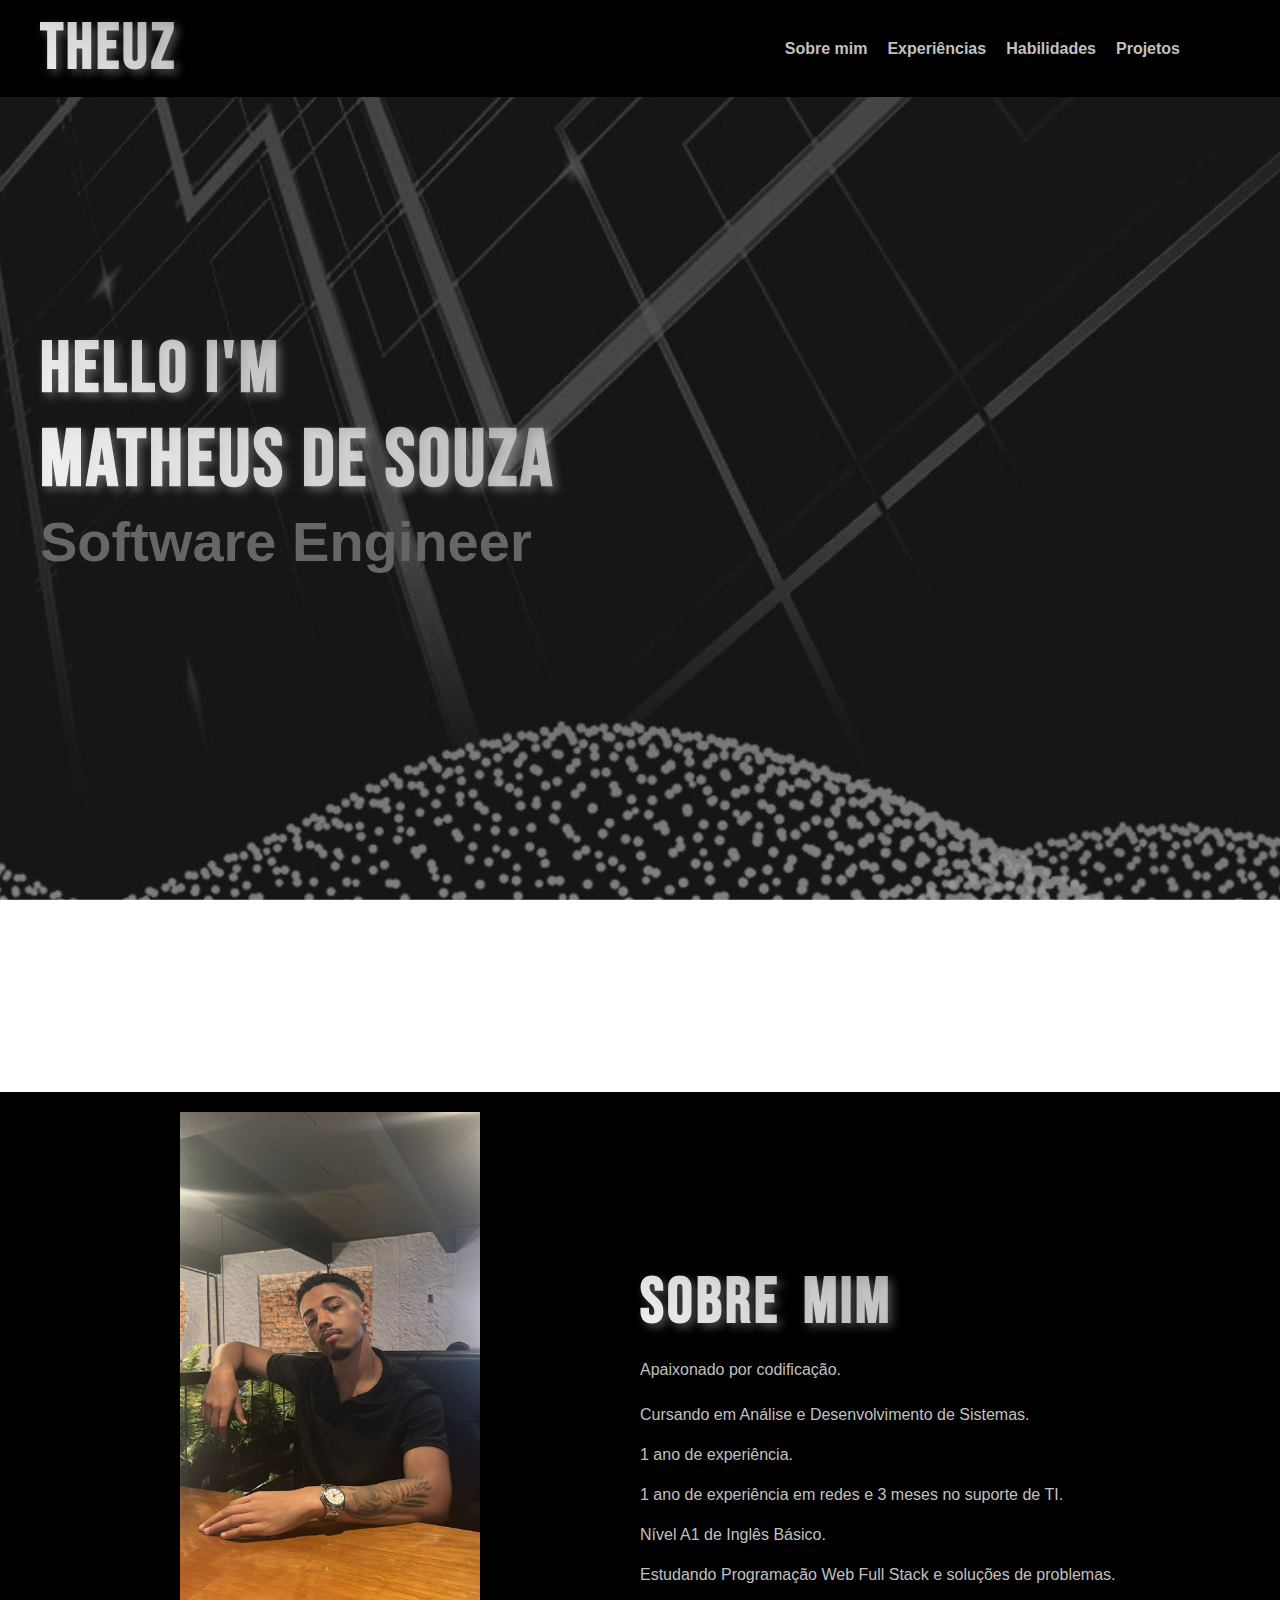
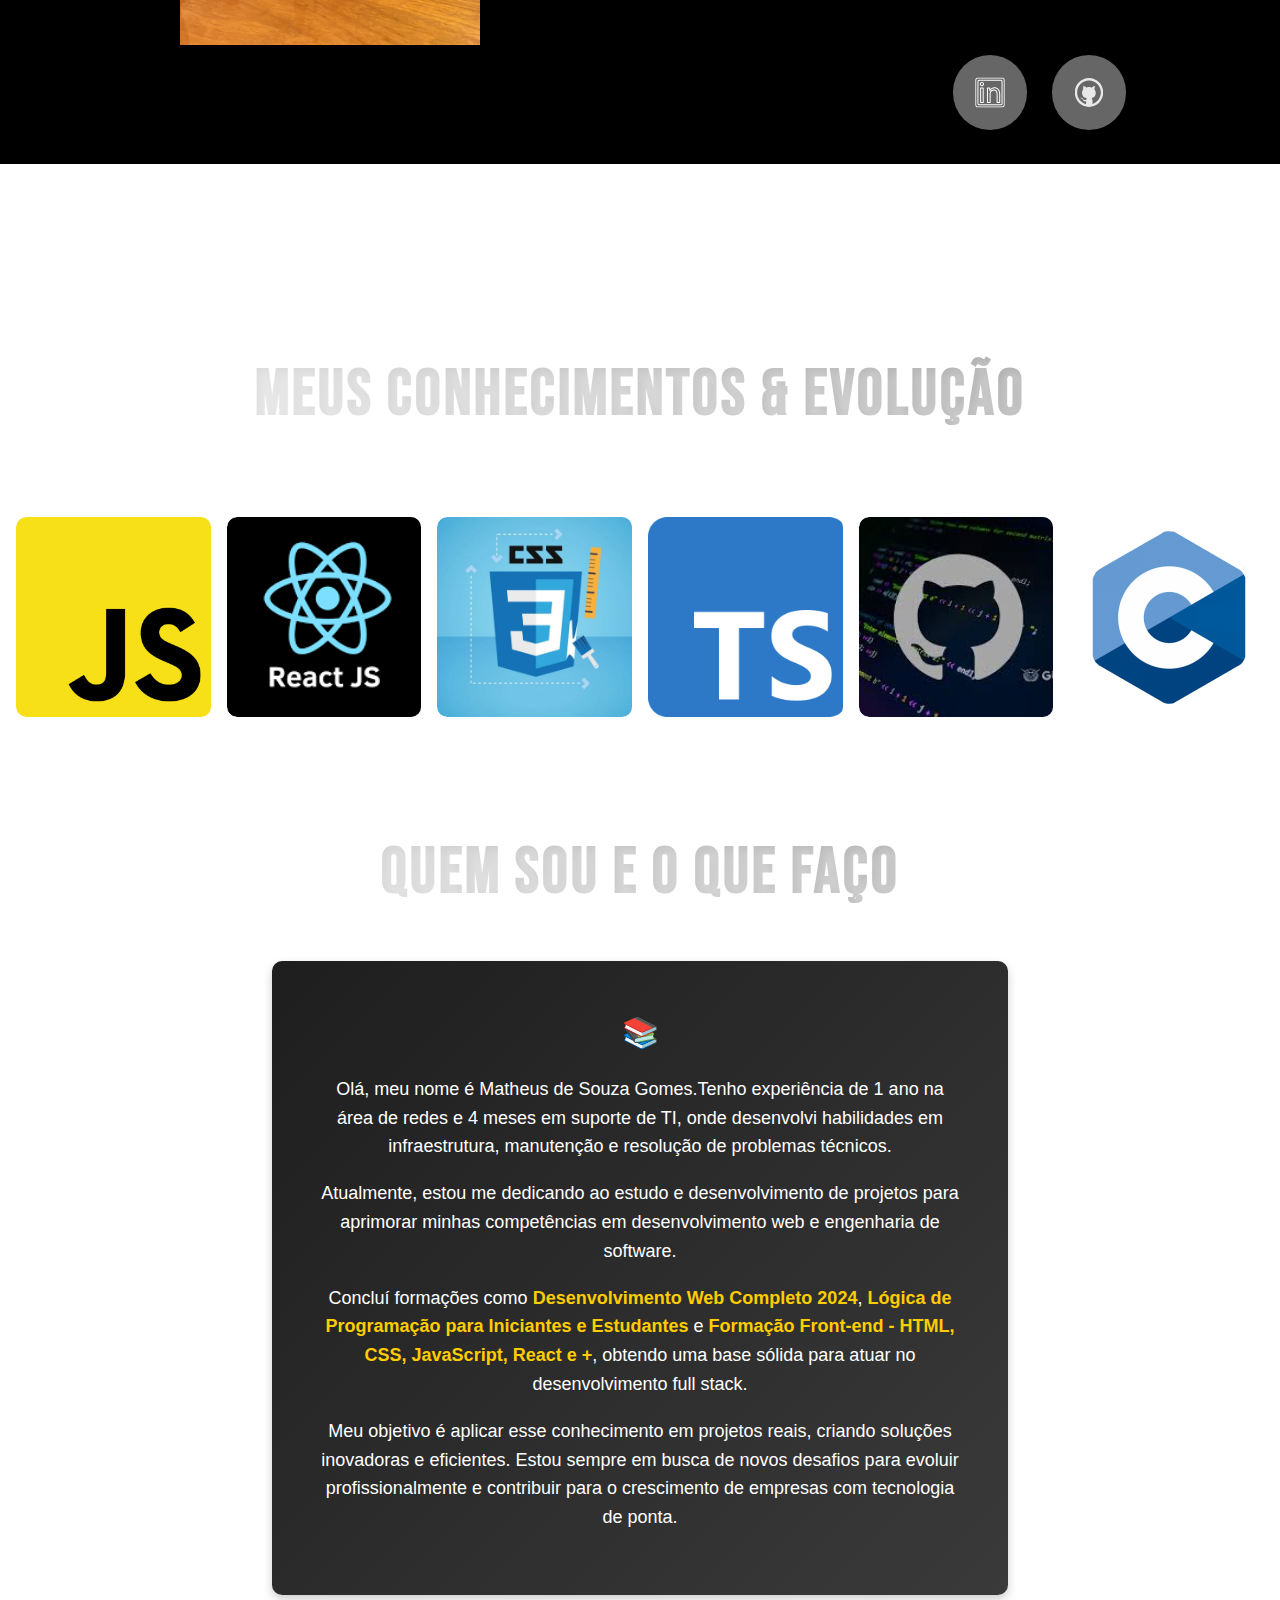
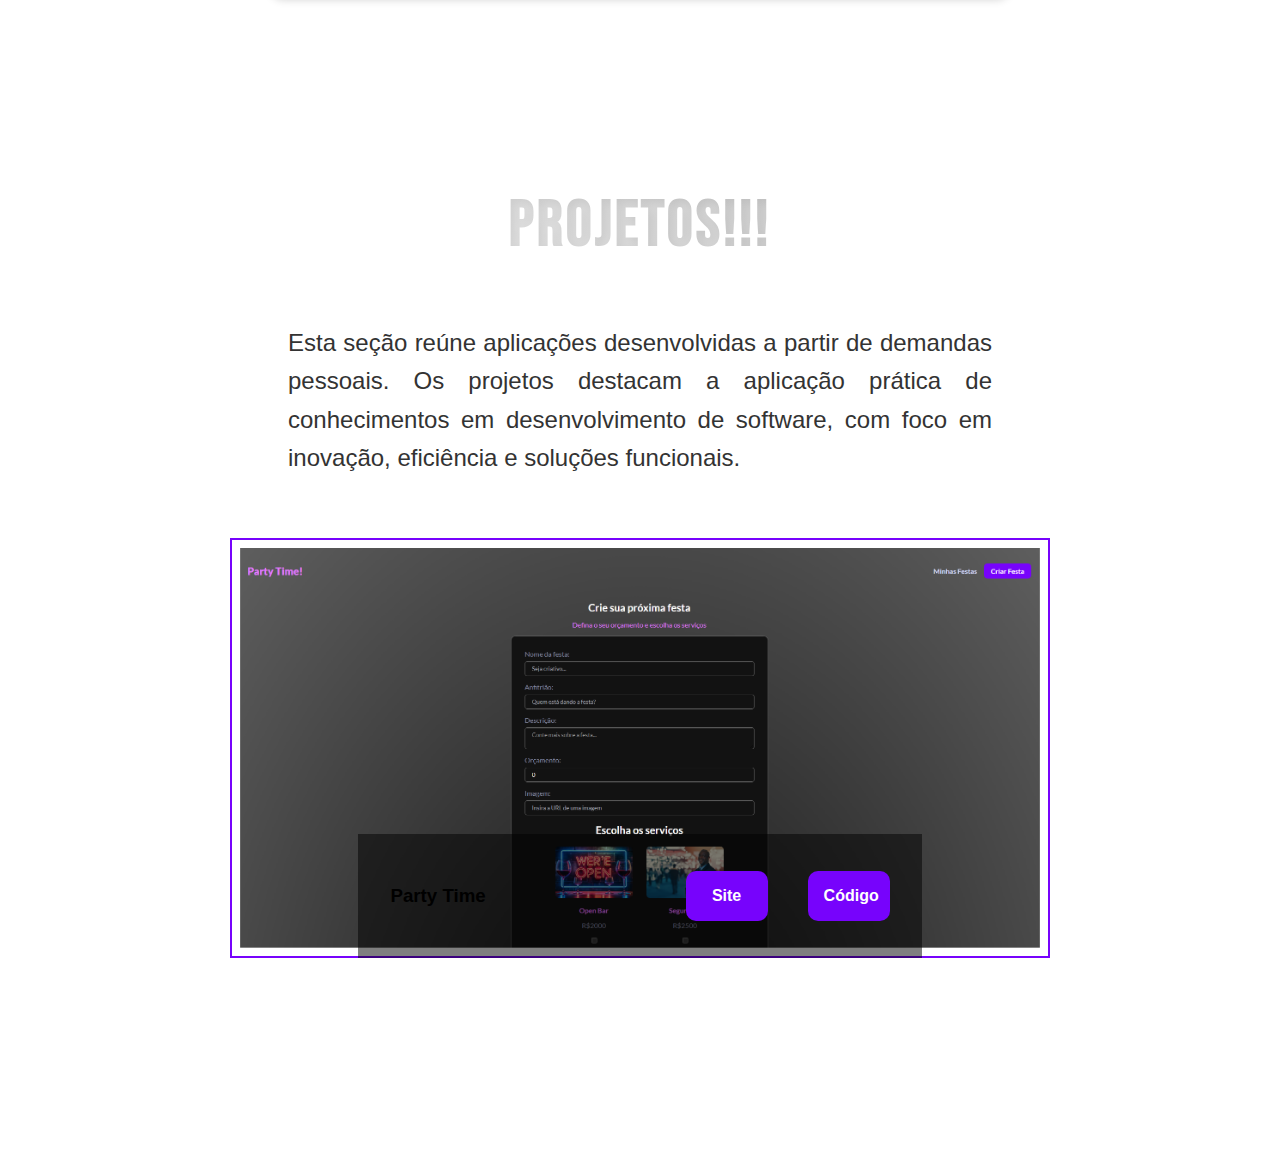
==== Projeto/portfolio/portfolio.html @ 4737a5cc "portfolio finalizado" ====
<!DOCTYPE html>
<html lang="pt-BR">
<head>
    <meta charset="UTF-8">
    <meta name="viewport" content="width=device-width, initial-scale=1.0">
    <link rel="stylesheet" href="css/style.css"> <!-- Caminho para o CSS -->
    
    <title>Portfólio - Matheus Dev</title>
</head>
<body>
    <div class="top-border">
        <h1>Theuz</h1>
            <nav class="menu">
                <a href="#sobre">Sobre mim</a>
                <a href="#experiencias">Experiências</a>
                <a href="#habilidades">Habilidades</a>
                <a href="#projetos">Projetos</a>
                
            </nav>
        </div>
        
    </div>

    <div class="intro">
        <h2>Hello I'm</h2>
        <h1>Matheus De Souza</h1>
        <h3>Software Engineer</h3>
    </div>
    
    

    <section id="sobre" class="about">
        <div class="about-content">
            <div class="image-about">
                <img src="/Projeto/portfolio/css/imagem/Imagem do WhatsApp de 2025-03-03 à(s) 01.33.20_44efa8d2.jpg">
            </div>
    
            <div class="perfil">
                <div  class="texto">
                    <h2>Sobre <span>mim</span></h2>
                    <p>Apaixonado por codificação.</p>
                </div>
                <ul id="experiencias" class="experiencias">
                    <li>Cursando em Análise e Desenvolvimento de Sistemas.</li>
                    <li>1 ano de experiência.</li>
                    <li>1 ano de experiência em redes e 3 meses no suporte de TI.</li>
                    <li>Nível A1 de Inglês Básico.</li>
                    <li>Estudando Programação Web Full Stack e soluções de problemas.</li>
                </ul>
            </div>
        </div>
        <div class="contact-icon">
            <a href="https://www.linkedin.com/in/matheus-souza-b4b747261/"><img src="/Projeto/portfolio/css/imagem/2.svg" alt="LinkedIn"></a>
            <a href="https://github.com/Matheus-De-Souzaa"><img src="/Projeto/portfolio/css/imagem/3.svg" alt="GitHub"></a>
        </div>
        
    </section>

    



 <h2 id="habilidades">Meus conhecimentos & Evolução</h2>
 <link href="https://fonts.googleapis.com/css2?family=Bebas+Neue&display=swap" rel="stylesheet"> <!-- LInk do texto-->
 <div class="skill-content">
    <div class="tooltip">
        <img src="/Projeto/portfolio/css/imagem/Unofficial_JavaScript_logo_2.svg.png" class="img-Js">
        <span class="tooltip-text">Com o Js e meus conhecimentos, aprlicado boas práticas para escrever código limpo e eficiente, e aprendi sobre conceitos mais avançados como callbacks, promessas e programação assíncrona, fundamentais para criar aplicações dinâmicas. Com o uso de ferramentas como o Node.js, me tornei capaz de desenvolver aplicações completas, tanto para o frontend quanto para o backend, aplicando minha capacidade de criar soluções eficazes no mercado.</span>
    </div>
    <div class="tooltip">
        <img src="/Projeto/portfolio/css/imagem/images.png" class="img-Js">
        <span class="tooltip-text">No React, aprendi a criar interfaces de usuário dinâmicas e eficientes, utilizando componentes que podem ser reutilizados e gerenciados de forma mais organizada. A linguagem permite trabalhar com o estado da aplicação e atualizar a interface de maneira reativa, o que torna o desenvolvimento mais fluido.</span>
    </div>
    <div class="tooltip">
        <img src="/Projeto/portfolio/css/imagem/css-e-uma-linguagem-de-programacao.jpeg" class="img-Js">
        <span class="tooltip-text">No CSS, aprendi a criar designs responsivos e estilos que tornam as interfaces mais agradáveis e funcionais. A linguagem me permite controlar a aparência dos elementos, desde o layout até as cores e animações, sempre com a flexibilidade de adaptar o visual para diferentes dispositivos.</span>
    </div>
    <div class="tooltip">
        <img src="/Projeto/portfolio/css/imagem/Typescript_logo_2020.svg.png" class="img-Js">
        <span class="tooltip-text">No TypeScript, aprendi a trabalhar com tipagem estática, o que ajuda a evitar erros durante o desenvolvimento. Isso torna o código mais seguro e fácil de manter. Atualmente, estou usando TypeScript para melhorar a qualidade dos meus projetos, aproveitando suas vantagens, como autocompletar e validações mais precisas, o que torna o desenvolvimento mais ágil.</span>
    </div>
    <div class="tooltip">
        <img src="/Projeto/portfolio/css/imagem/images.jpeg" class="img-Js">
        <span class="tooltip-text">No GitHub, aprendi a gerenciar projetos de forma colaborativa, utilizando controle de versão com Git. Isso facilita o acompanhamento de mudanças no código e a colaboração com outras pessoas. Estou usando o GitHub para armazenar e versionar meus projetos, criando repositórios, fazendo pull requests e mantendo um histórico claro das modificações e eficaz.</span>
    </div>
    <div class="tooltip">
        <img src="/Projeto/portfolio/css/imagem/linguagem-C.png" class="img-Js">
        <span class="tooltip-text">No C, aprendi a trabalhar com programação de baixo nível, manipulando diretamente a memória e os recursos do sistema. A linguagem me ensinou a importância de uma estrutura de código bem organizada e o controle rigoroso sobre variáveis e funções.</span>
    </div>
    
     
</div>
    
        <h2 class="titulo-centralizado">Quem Sou e O Que Faço</h2>
        <div class="presentation">
            <p>Olá, meu nome é Matheus de Souza Gomes.Tenho experiência de 1 ano na área de redes e 4 meses em suporte de TI, onde desenvolvi habilidades em infraestrutura, manutenção e resolução de problemas técnicos.</p>
            <p>Atualmente, estou me dedicando ao estudo e desenvolvimento de projetos para aprimorar minhas competências em desenvolvimento web e engenharia de software.</p>
            <p>Concluí formações como <strong>Desenvolvimento Web Completo 2024</strong>, <strong>Lógica de Programação para Iniciantes e Estudantes</strong> e <strong>Formação Front-end - HTML, CSS, JavaScript, React e +</strong>, obtendo uma base sólida para atuar no desenvolvimento full stack.</p>
            <p>Meu objetivo é aplicar esse conhecimento em projetos reais, criando soluções inovadoras e eficientes. Estou sempre em busca de novos desafios para evoluir profissionalmente e contribuir para o crescimento de empresas com tecnologia de ponta.</p>
        </div>
    
        <div id="projetos" class="projetos">
            <h2>Projetos!!!</h2>
          
            <div class="projetos-texto">
              <p>
                Esta seção reúne aplicações desenvolvidas a partir de demandas pessoais. 
                Os projetos destacam a aplicação prática de conhecimentos em desenvolvimento de software, 
                com foco em inovação, eficiência e soluções funcionais.
              </p>
            </div>              
          
            <div class="projects">
              <div class="img-wrapper">
                <img src="/Projeto/portfolio/css/imagem/party time.svg" alt="" class="img-animada">
              </div>
          
              <div class="projects-container">
                <h3 class="party-time">Party Time</h3>
          
                <div class="buttons">
                  <a href="https://party-project-frontend.vercel.app/" target="_blank">Site</a>
                  <a href="https://github.com/Matheus-De-Souzaa/party-project" target="_blank"> Código</a>
                </div>
              </div>
            </div>
          </div>

          <script src="js/script.js"></script> <!-- Caminho para o JavaScript -->

</body>


</html>
---- Projeto/portfolio/css/style.css ----
/* Estilo básico da página */
body {
    margin: 0;
    font-family: Arial, sans-serif;
    background-color: white; /* Cor de fundo inicial */
    cursor: default;
}

/* Fundo metade branco e metade preto */
.intro {
    height: 100vh; /* Altura da parte branca */
    background-image: url('/Projeto/portfolio/css/imagem/background.svg');
    background-size: cover; /* Faz com que a imagem cubra toda a área da seção */
    background-position: center; /* Centraliza a imagem */
    color: black;
    display: flex;
    flex-direction: column;
    justify-content: center;
    align-items: flex-start; /* Alinha à esquerda */
    padding-left: 40px; /* Espaçamento da esquerda */
    margin-bottom: 12rem;
}


/* Ajuste de tamanho de fonte para destaque */
.intro h2 {
    font-size: 4.5em; 
    margin: 0;
}

.intro h1 {
    font-size: 5em; /* Mantém o tamanho de fonte para "Matheus Souza" */
    font-weight: bold;
    margin: 0;
    color: #C0C0C0; /* Cor prata */
    
}

.intro h3 {
    font-size: 3.5em; /* Tamanho de fonte para "Software Engineer" */
    margin: 0;
    color: #666666; /* Cor cinza para contraste */
}

main {
    height: 100vh; /* Altura para ocupar metade da tela */
    background-color: black; /* Parte inferior em preto */
    color: white;
    display: flex;
    flex-direction: column;
    justify-content: center;
    align-items: center;
}

/* Estilo para a borda preta fixa no topo */
.top-border {
    position: fixed; /* Fixa na parte superior */
    top: 0; /* Alinha ao topo */
    left: 0; /* Alinha à esquerda */
    width: 100%; /* Largura total da tela */
    background-color: black; /* Fundo preto */
    z-index: 5; /* Garante que fique acima de outros elementos */
    padding: 10px 40px; /* Espaçamento interno para a borda */
    display: flex; /* Organiza o título e o menu em linha */
    justify-content: space-between; /* Título à esquerda e menu à direita */
    align-items: center; /* Alinha verticalmente os itens */
}

.top-border a:last-child{
    margin-right: 100px;
}

.top-border h1 {
    margin: 0; /* Remove margens */
    color: #C0C0C0; /* Cor do texto prata */
}

/* Estilo para o menu à direita da borda preta */
.menu {
    display: flex; /* Deixa os links em linha */
    gap: 20px; /* Espaçamento entre os links */
    padding-right: 40px; /* Aumenta o espaço para evitar corte */
}

.menu a {
    color: #C0C0C0; /* Cor prata para os links */
    text-decoration: none; /* Remove sublinhado */
    font-weight: bold;
    transition: color 0.3s; /* Transição de cor ao passar o mouse */
}

.menu a:hover {
    color: #ffffff; /* Cor branca ao passar o mouse */
}
.about-content{
    display: flex;
}
/* Estilo para a seção "Sobre Mim" */
.about {
    
    flex-direction: row;
    justify-content: flex-end; /* Alinha os itens à direita */
    align-items: flex-start; /* Alinha verticalmente no topo */
    
    background-color: black; /* Fundo preto */
    color: silver; /* Cor do texto */
    padding: 20px; /* Adiciona padding para espaçamento */
    margin-bottom: 12rem;
}



.image-about{
 
    width: 100%;
}
.Cursando em Análise e Desenvolvimento de Sistemas{
    display: flex;
    justify-content: flex-end; /* Alinha os itens à direita */
    align-items: flex-start; /* Alinha verticalmente no topo */
    height: 50vh; /* Mantém a altura total da viewport */
    background-color: black; /* Fundo preto */
    color: silver; /* Cor do texto */
    padding: 20px; /* Adiciona padding para espaçamento */
}
.perfil {
    display: flex;
    flex-direction: column; /* Organiza texto e lista em coluna */
    align-items: start; /* Alinha à direita */
    width: 100%; /* Utiliza toda a largura disponível */
    text-align: justify;
    margin-top: 8%;
}

.texto {
    max-width: 500px; /* Limita a largura do texto para legibilidade */
}

.experiencias {
    list-style: none; /* Remove marcadores da lista */
    padding: 0; /* Remove padding da lista */
    margin: 0; /* Remove margem da lista */
    align-self: flex-start; /* Alinha a lista no topo */
    text-align: right; /* Alinha o texto à direita */
}

.experiencias li{

    text-align: justify;
    line-height: 2.5rem;
}

.image-about img{

    display: flex;
    align-items: center; /* Centraliza verticalmente */
    justify-content: center; /* Centraliza horizontalmente */
    gap: 60px; /* Espaço entre a imagem e o texto */
    max-width: 300px; /* Limita a largura para não ficar muito espalhado */
    margin: 0 auto; /* Centraliza na página */
}

.contact-icon{
    text-align: end;
}

.contact-icon a:last-child{
    
    margin-right: 10%;
}

.contact-icon a img{
    background-color: #666666;
    border-radius: 50%;
    margin: 10px;
    width: 6%;
    -webkit-transition: -webkit-transform 0.8s ease;
    transition: transform 0.8s ease;

}

.contact-icon a img:hover{
    background-color: #C0C0C0;
    transition: 0.5s;
    cursor: pointer;
    -webkit-transform: scale(0.9);
    transform: scale(0.9);
}

h1 {
    font-family: 'Bebas Neue', sans-serif;
    font-size: 4rem;
    text-transform: uppercase;
    background: linear-gradient(45deg, #f0f0f0, #a0a0a0); /* Gradiente prateado */
    background-clip: text; /* Adiciona a propriedade padrão */
    -webkit-background-clip: text; /* Garante compatibilidade com WebKit */
    -webkit-text-fill-color: transparent; /* Mantém o texto transparente */
    text-shadow: 4px 4px 10px rgba(255, 255, 255, 0.3); /* Sombra suave */
    letter-spacing: 3px;
    text-align: center;
    margin-bottom: 20px;
}

h1 span {
   
    font-size: 2rem; /* Ajusta o tamanho do emoji */
    margin-left: 10px; /* Espaço entre o texto e o emoji */
  }
  
h1:hover {
    text-shadow: 0 0 15px rgba(245, 245, 245, 0.856), 0 0 30px rgba(255, 255, 255, 0.4);
    transition: text-shadow 0.3s ease-in-out;
  }

  h2 {
    font-family: 'Bebas Neue', sans-serif;
    font-size: 4rem;
    text-transform: uppercase;
    background: linear-gradient(45deg, #f0f0f0, #a0a0a0); /* Gradiente prateado */
    background-clip: text; /* Adiciona a propriedade padrão */
    -webkit-background-clip: text; /* Garante compatibilidade com WebKit */
    -webkit-text-fill-color: transparent; /* Mantém o texto transparente */
    text-shadow: 4px 4px 10px rgba(255, 255, 255, 0.3); /* Sombra suave */
    letter-spacing: 3px;
    text-align: center;
    margin-bottom: 20px;
}

h2 span {
    color: #0f0f0f; /* Aplica cor preta ao emoji de livro */
    font-size: rem; /* Ajusta o tamanho do emoji */
    margin-left: 10px; /* Espaço entre o texto e o emoji */
  }
  
h2:hover {
    text-shadow: 0 0 15px rgba(245, 245, 245, 0.856), 0 0 30px rgba(255, 255, 255, 0.4);
    transition: text-shadow 0.3s ease-in-out;
  }


  
  .tooltip {
    position: relative;
    display: inline-block;
    width: 200px; /* Tamanho da imagem */
    height: 200px; /* Tamanho da imagem */
    border-radius: 10px;
    overflow: hidden;
}

.img-Js {
    width: 100%;
    height: 100%;
    object-fit: cover;
    border-radius: 10px;
    transition: 0.3s ease-in-out;
}

.tooltip-text {
    position: absolute;
    top: 0;
    left: 0;
    width: 100%;
    height: 100%; /* Tamanho igual ao da imagem */
    background-color: rgba(0, 0, 0, 0.8);
    color: white;
    display: flex;
    flex-direction: column;
    align-items: center;
    justify-content: flex-start;
    text-align: center;
    padding: 10px;
    opacity: 0;
    transition: opacity 0.3s ease-in-out;
    border-radius: 10px;
    overflow-y: auto; /* Habilita a rolagem vertical */
}

.tooltip:hover .img-Js {
    filter: brightness(40%);
}

.tooltip:hover .tooltip-text {
    opacity: 1;
}

/* Ajuste o conteúdo para garantir a rolagem sem ultrapassar os limites */
.tooltip-text p {
    max-height: 500px; /* Altura máxima para o texto */
    overflow-y: auto; /* Habilita a rolagem */
    margin: 0;
    
}

.img-Js {
    width: 200px; /* Ajuste o tamanho conforme necessário */
    height: 200px;
    object-fit: cover; /* Mantém a proporção e corta o excesso */
    border-radius: 10px; /* Borda levemente arredondada (opcional) */
}

.skill-content{
    display: flex;
    padding: 4rem 1rem;
    margin: auto;
    align-items: center;
    justify-content: space-around;
    gap: 1rem;
}


.presentation {
    max-width: 50%;
    margin: 50px auto;
    padding: 3rem;
    background: linear-gradient(135deg, #1e1e1e, #3a3a3a);
    color: #fff;
    font-family: 'Poppins', sans-serif;
    font-size: 18px;
    line-height: 1.6;
    border-radius: 10px;
    box-shadow: 0 4px 10px rgba(0, 0, 0, 0.2);
    text-align: center;
    margin-bottom: 12rem;
}



.presentation p {
    margin-bottom: 15px;
}

.presentation strong {
    color: #ffcc00;
}

.presentation::before {
    content: "📚";
    font-size: 30px;
    display: block;
    margin-bottom: 10px;
}

.projeto-card {
    width: 300px;
    background-color: #f8f8f8;
    border-radius: 10px;
    overflow: hidden;
    box-shadow: 0 4px 8px rgba(0, 0, 0, 0.1);
    text-align: center;
    margin: 20px auto;
    padding-bottom: 15px;
}

.projeto-card img {
    width: 100%;
    height: 150px;
    object-fit: cover;
    background-color: #ddd;
}

.projeto-info {
    padding: 15px;
}

.projeto-info h3 {
    font-size: 20px;
    margin-bottom: 8px;
}

.projeto-info p {
    font-size: 14px;
    color: #555;
    margin-bottom: 10px;
}

.projeto-info a {
    display: inline-block;
    padding: 8px 15px;
    border: 2px solid #000;
    border-radius: 5px;
    color: #000;
    text-decoration: none;
    font-weight: bold;
    transition: 0.3s;
}

.projeto-info a:hover {
    background-color: #000;
    color: #fff;
}

.projetos{
    margin-bottom: 12rem;
}

.projetos-texto {
    max-width: 55%;
    margin: 60px auto;
    padding: 0 20px;
    text-align: center;
    font-size: 1.5rem;
    text-align: justify;
    line-height: 1.6;
    color: #333;
   
  }
  
.projects{
    display: flex;
    justify-content: center;
    display: flex;
    align-items: flex-end;
    flex-grow: 1;
    position: relative;
}

.projects img{
    width: 800px;
    height: 400px;
    
}

.projects-container{

    position: absolute;
    z-index: 10;
    background: rgba(0, 0, 0, 0.5);
    display: flex;
    justify-content: space-between;
    width: 39%;
    padding: 2rem;
}

.buttons{
    display: flex;
    justify-content: center;
    align-items: center;
    gap: 2.5rem;
}

.buttons a{
    padding: 1rem;
    background-color: #7703fc;
    width: 50px;
    text-align: center;
    border-radius: 10px;
    text-decoration: none;
    color: white;
    font-size: bold;
    font-weight: 600;
    cursor: pointer;
    
    
}

.buttons a:hover{
    background-color: #9a42ff;
}

.img-wrapper {
    position: relative;
    display: inline-block;
    padding: 10px;
  }
  
  .img-animada {
    
    width: 100%;
    height: auto;
    position: relative;
    z-index: 1;
    width: 300px; /* ou o tamanho que preferir */
    margin: 0 auto;
    display: block;
  }
  
  .img-wrapper::before,
  .img-wrapper::after {
    content: "";
    position: absolute;
    top: 0;
    left: 0;
    width: 100%;
    height: 100%;
    border: 2px solid #7703fc;
    box-sizing: border-box;
    animation: borderAnimation 6s linear infinite;
    z-index: 0;
  }
  
  .img-wrapper::after {
    animation-delay: 3s;
  }
  
  @keyframes borderAnimation {
    0% {
      clip-path: inset(0 100% 0 0);
    }
    25% {
      clip-path: inset(0 0 100% 0);
    }
    50% {
      clip-path: inset(100% 0 0 0);
    }
    75% {
      clip-path: inset(0 0 0 100%);
    }
    100% {
      clip-path: inset(0 100% 0 0);
    }
  }
  

  @media (max-width: 768px) {

    body{
        font-size: 80%;
    }

    .intro{
        text-align: center;
        align-items: center;
        margin-top: 20%;
    }

    .top-border {
      flex-direction: column;
      text-align: center;
      
    }

    .top-border h1{
        margin-right: 10%;
    }
  
    .menu {
      display: flex;
      flex-direction: column;
      gap: 10px;
      
    }

    .menu a{
        text-align: center;
    }

    .menu a:last-child{
        margin-right: 0;
    }
  
    .about-content {
      flex-direction: column;
      align-items: center;
    }
  
    .image-about img {
      width: 80%;
      max-width: 300px;
    }
  
    .skill-content {
      flex-wrap: wrap;
      justify-content: center;
    }
  
    .tooltip {
     
      margin: 10px;
    }
  
    .projects {
      flex-direction: column;
      align-items: center;
    }
  
    .img-wrapper img {
      width: 100%;
      height: auto;
    }
  
    .projects-container {
      width: 90%;
      padding: 10px;
      text-align: center;
      bottom: 0;
    }

    .contact-icon a img{
        width: 20%;
    }

    .presentation{
        margin: auto;
    }
  }
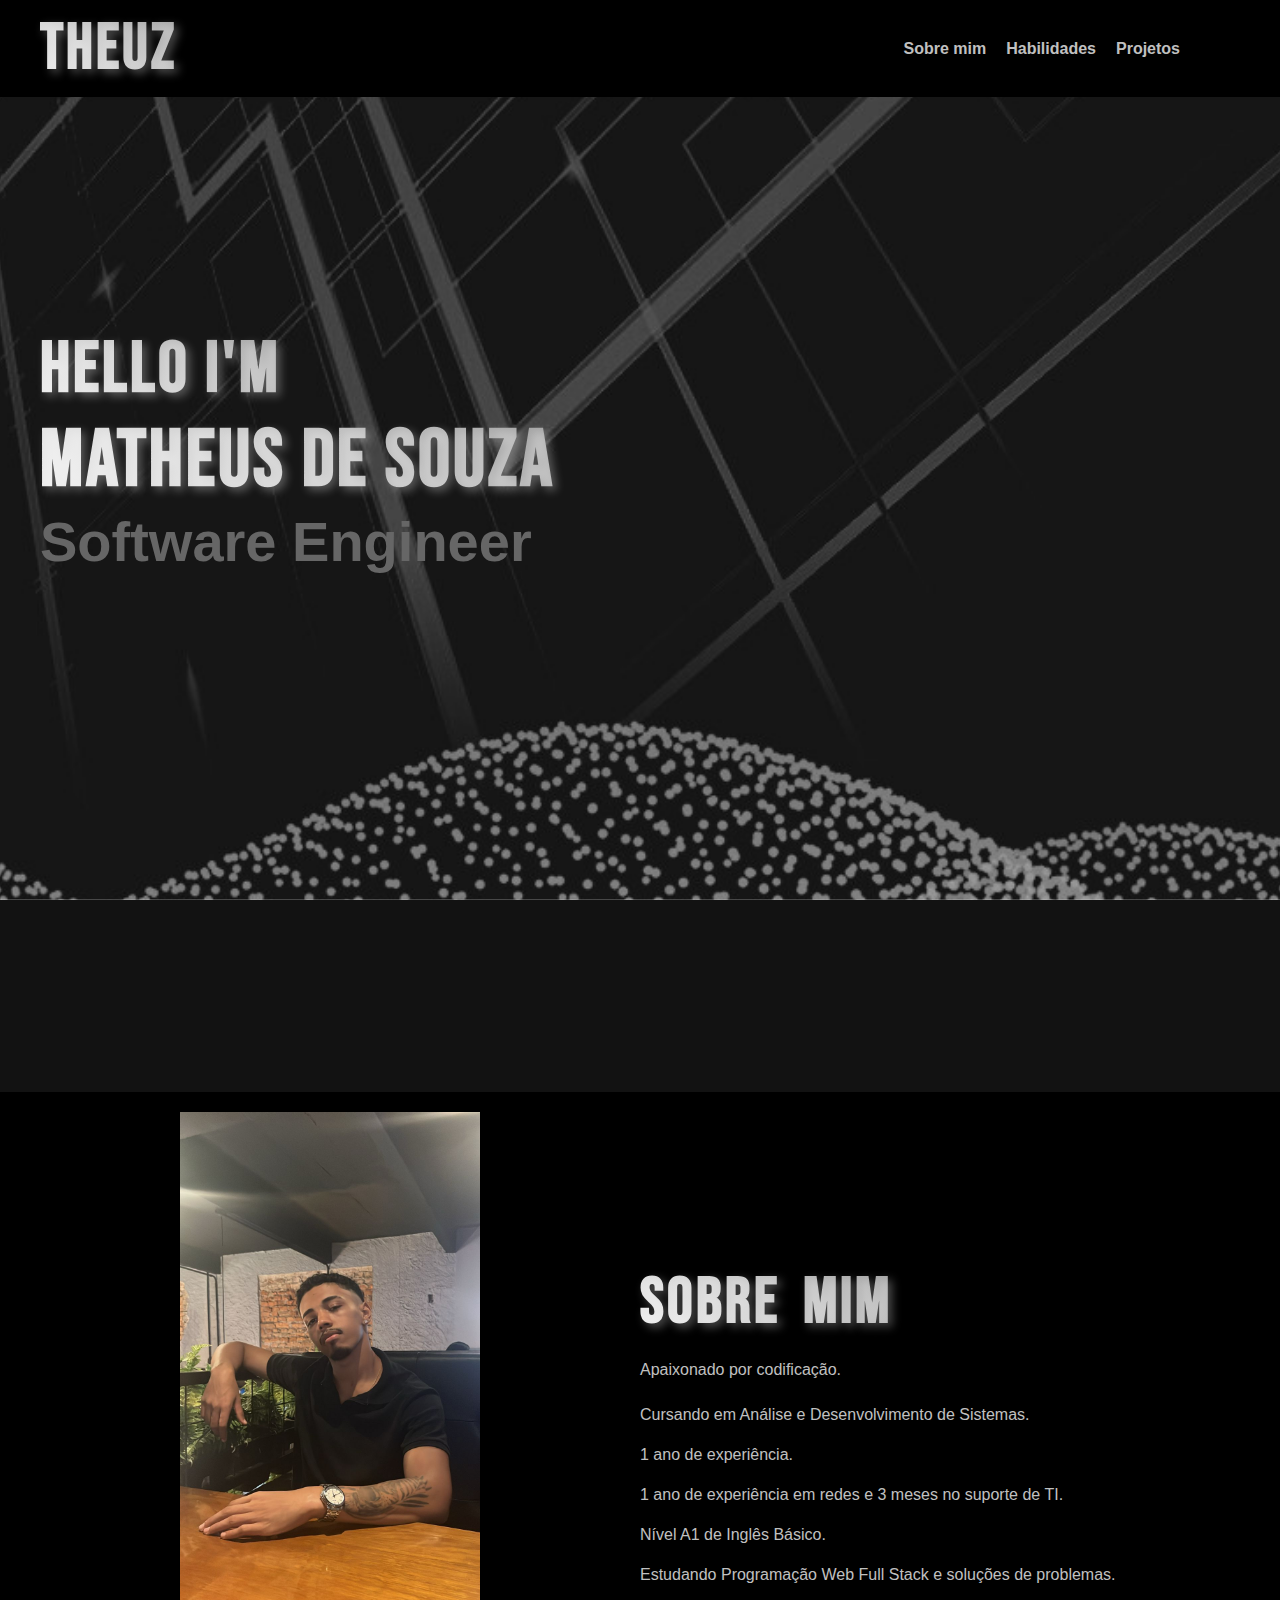
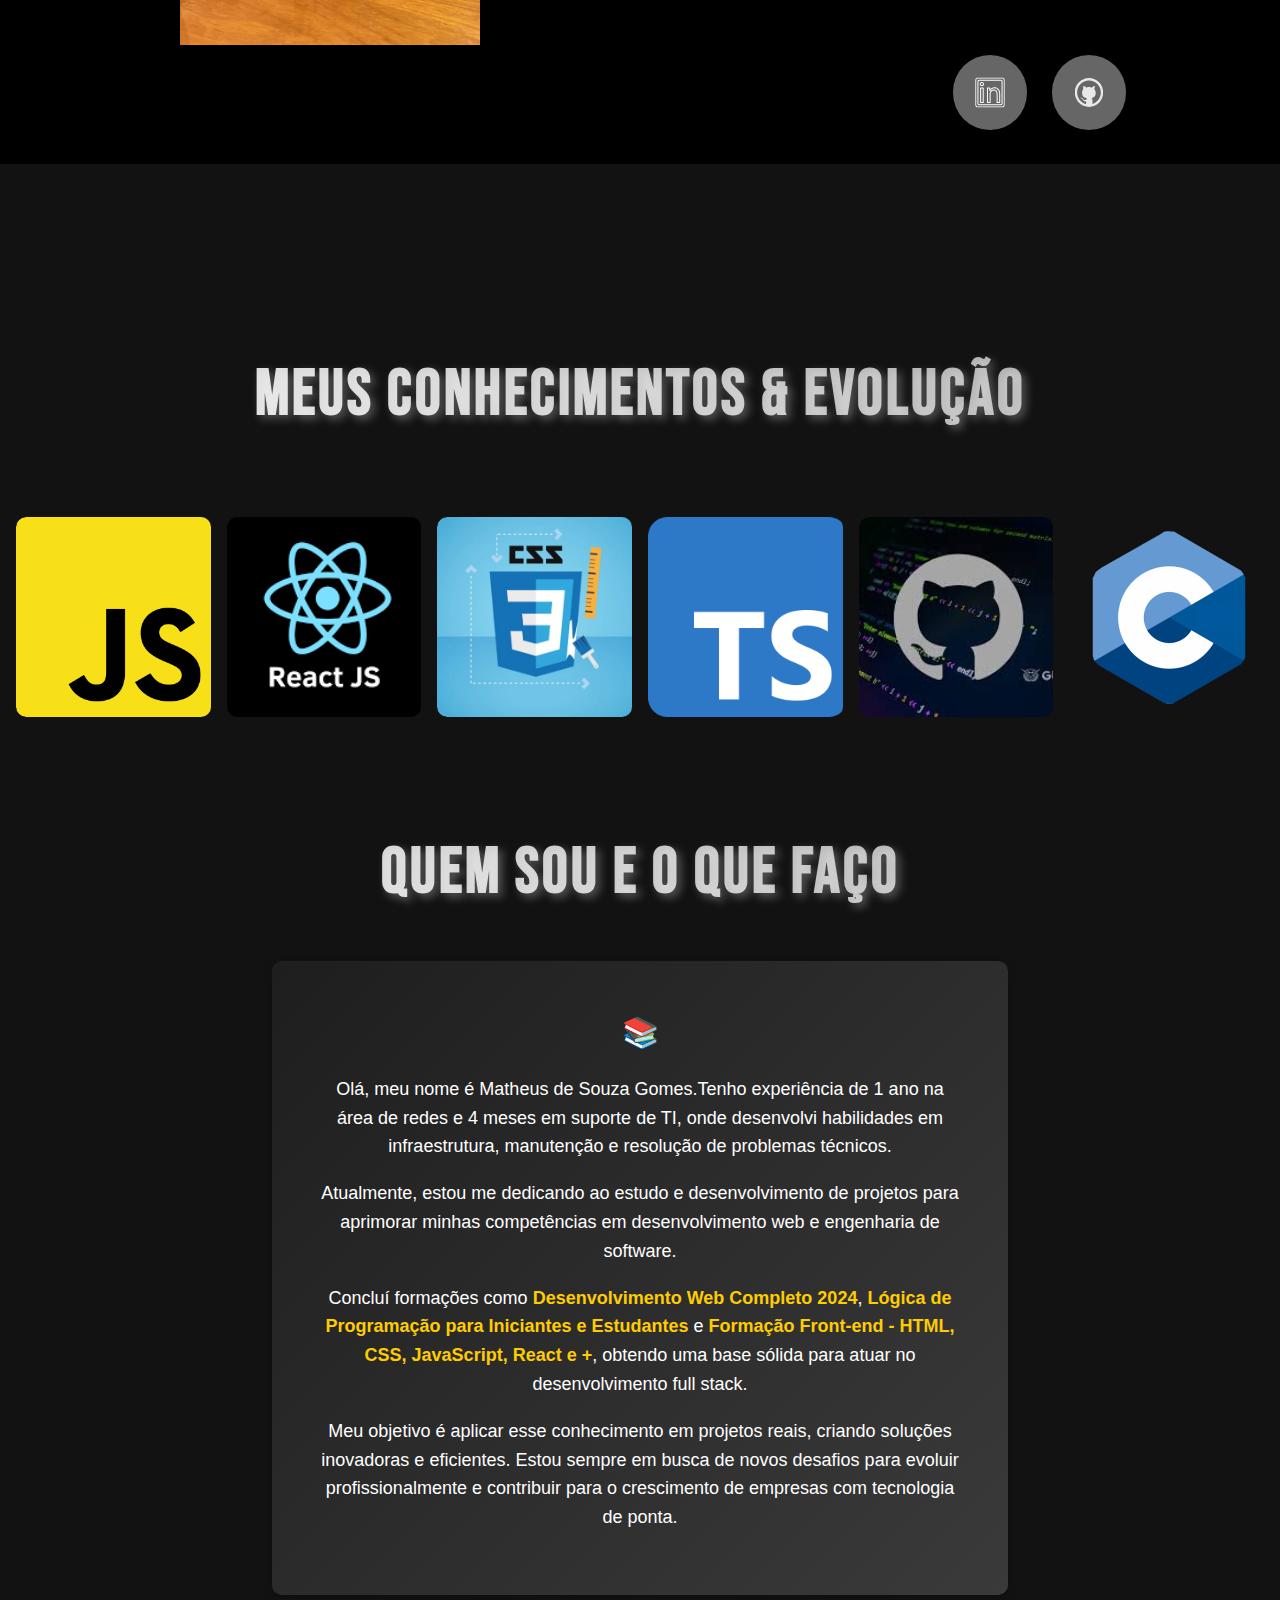
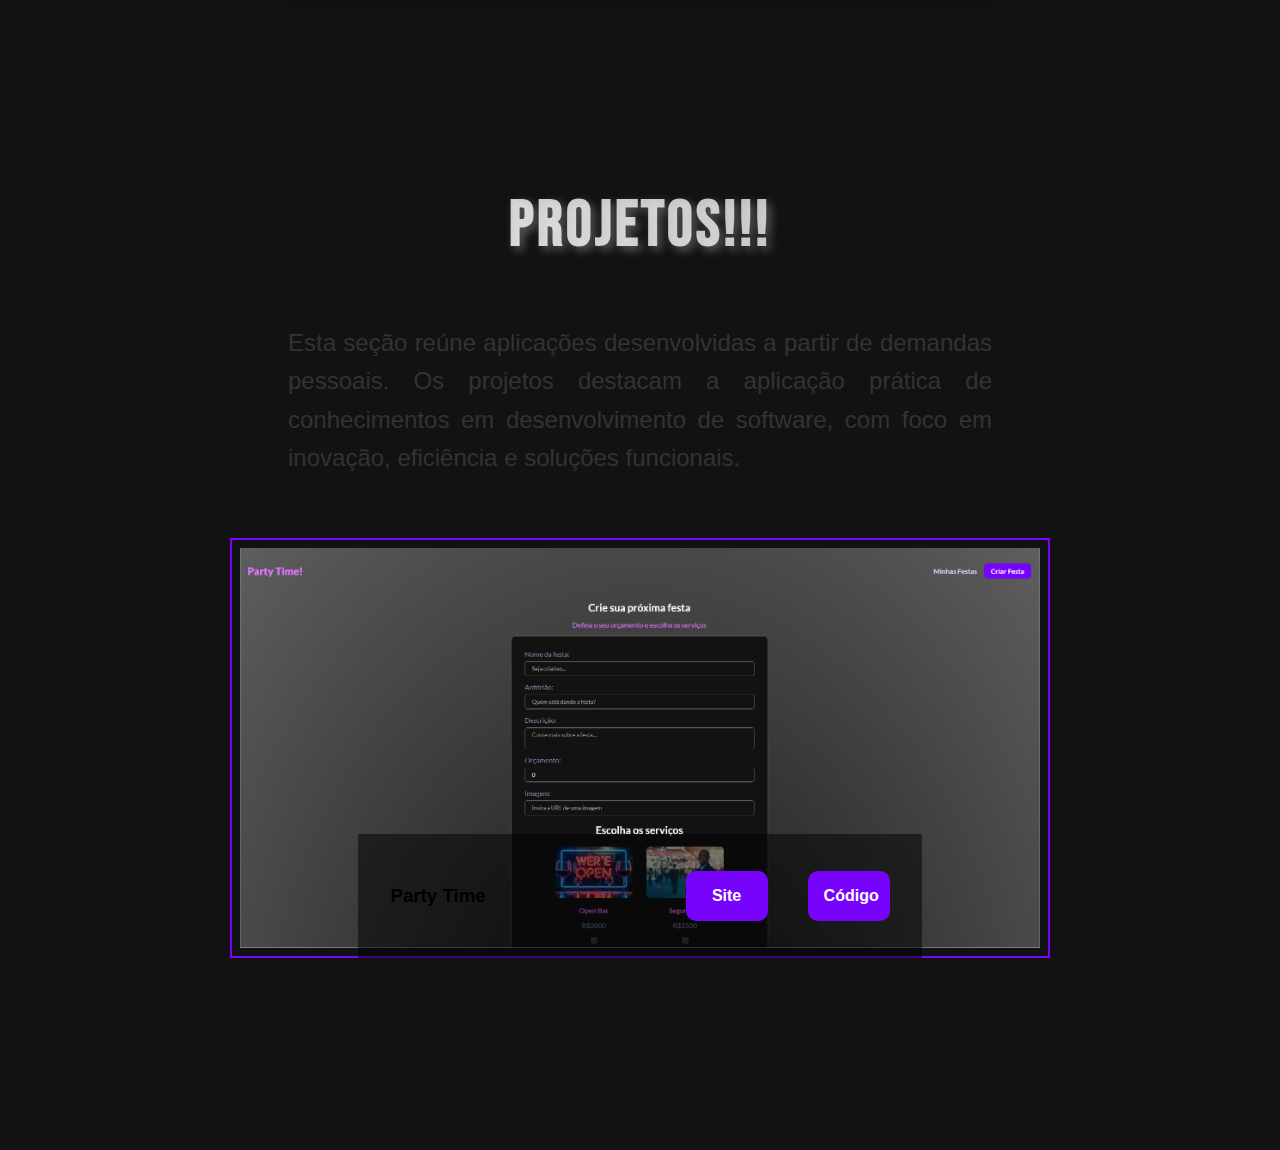
==== commit 7a9d832b: "portolio finalizado" ====
--- a/Projeto/portfolio/portfolio.html
+++ b/Projeto/portfolio/portfolio.html
@@ -12,7 +12,6 @@
         <h1>Theuz</h1>
             <nav class="menu">
                 <a href="#sobre">Sobre mim</a>
-                <a href="#experiencias">Experiências</a>
                 <a href="#habilidades">Habilidades</a>
                 <a href="#projetos">Projetos</a>
                 
--- a/Projeto/portfolio/css/style.css
+++ b/Projeto/portfolio/css/style.css
@@ -2,7 +2,7 @@
 body {
     margin: 0;
     font-family: Arial, sans-serif;
-    background-color: white; /* Cor de fundo inicial */
+    background-color: #121212; /* Cor de fundo inicial */
     cursor: default;
 }
 
